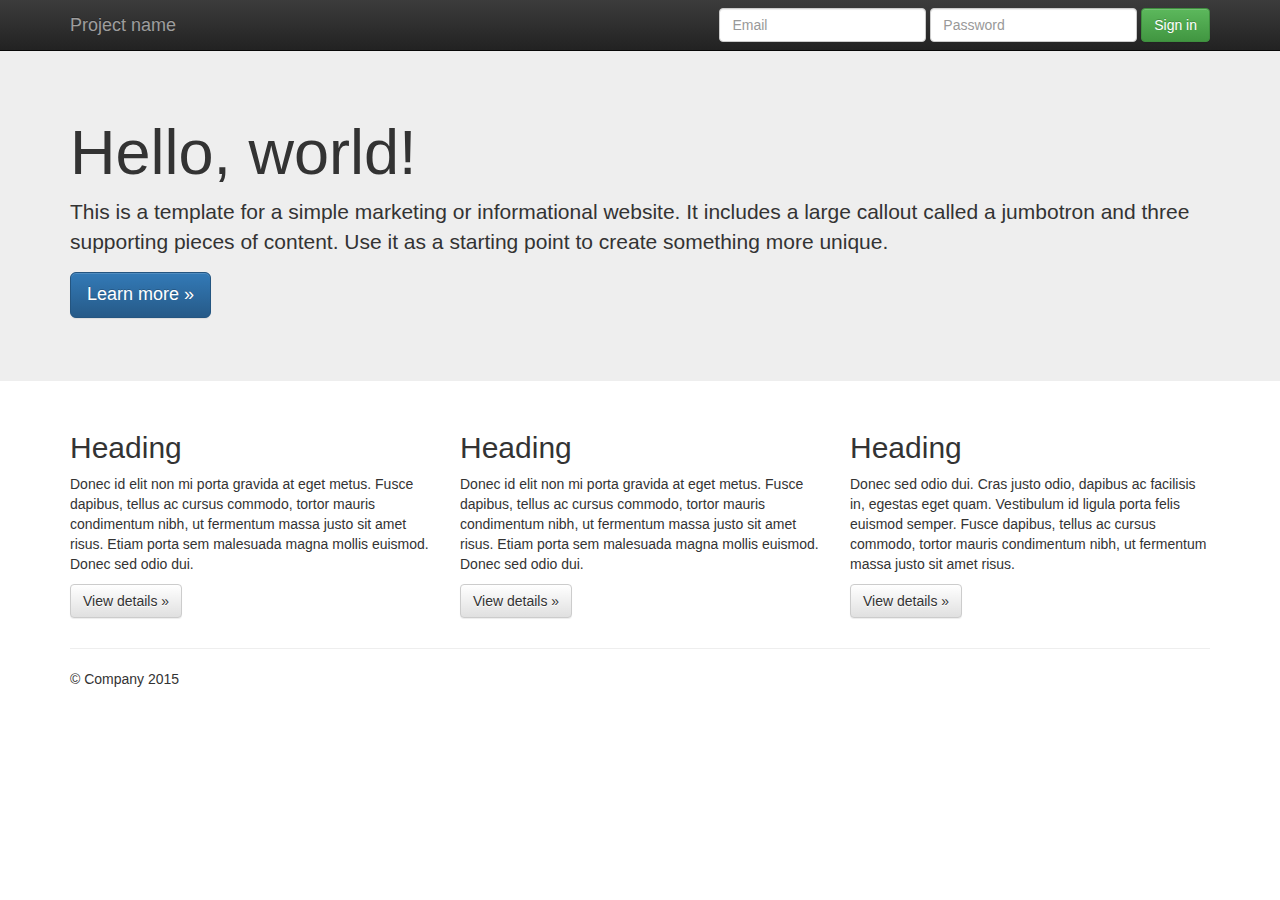
==== index.html @ 1287cae1 "add initializr" ====
<!doctype html>
<!--[if lt IE 7]>      <html class="no-js lt-ie9 lt-ie8 lt-ie7" lang=""> <![endif]-->
<!--[if IE 7]>         <html class="no-js lt-ie9 lt-ie8" lang=""> <![endif]-->
<!--[if IE 8]>         <html class="no-js lt-ie9" lang=""> <![endif]-->
<!--[if gt IE 8]><!--> <html class="no-js" lang=""> <!--<![endif]-->
    <head>
        <meta charset="utf-8">
        <meta http-equiv="X-UA-Compatible" content="IE=edge,chrome=1">
        <title></title>
        <meta name="description" content="">
        <meta name="viewport" content="width=device-width, initial-scale=1">
        <link rel="apple-touch-icon" href="apple-touch-icon.png">

        <link rel="stylesheet" href="css/bootstrap.min.css">
        <style>
            body {
                padding-top: 50px;
                padding-bottom: 20px;
            }
        </style>
        <link rel="stylesheet" href="css/bootstrap-theme.min.css">
        <link rel="stylesheet" href="css/main.css">

        <script src="js/vendor/modernizr-2.8.3.min.js"></script>
    </head>
    <body>
        <!--[if lt IE 8]>
            <p class="browserupgrade">You are using an <strong>outdated</strong> browser. Please <a href="http://browsehappy.com/">upgrade your browser</a> to improve your experience.</p>
        <![endif]-->
    <nav class="navbar navbar-inverse navbar-fixed-top" role="navigation">
      <div class="container">
        <div class="navbar-header">
          <button type="button" class="navbar-toggle collapsed" data-toggle="collapse" data-target="#navbar" aria-expanded="false" aria-controls="navbar">
            <span class="sr-only">Toggle navigation</span>
            <span class="icon-bar"></span>
            <span class="icon-bar"></span>
            <span class="icon-bar"></span>
          </button>
          <a class="navbar-brand" href="#">Project name</a>
        </div>
        <div id="navbar" class="navbar-collapse collapse">
          <form class="navbar-form navbar-right" role="form">
            <div class="form-group">
              <input type="text" placeholder="Email" class="form-control">
            </div>
            <div class="form-group">
              <input type="password" placeholder="Password" class="form-control">
            </div>
            <button type="submit" class="btn btn-success">Sign in</button>
          </form>
        </div><!--/.navbar-collapse -->
      </div>
    </nav>

    <!-- Main jumbotron for a primary marketing message or call to action -->
    <div class="jumbotron">
      <div class="container">
        <h1>Hello, world!</h1>
        <p>This is a template for a simple marketing or informational website. It includes a large callout called a jumbotron and three supporting pieces of content. Use it as a starting point to create something more unique.</p>
        <p><a class="btn btn-primary btn-lg" href="#" role="button">Learn more &raquo;</a></p>
      </div>
    </div>

    <div class="container">
      <!-- Example row of columns -->
      <div class="row">
        <div class="col-md-4">
          <h2>Heading</h2>
          <p>Donec id elit non mi porta gravida at eget metus. Fusce dapibus, tellus ac cursus commodo, tortor mauris condimentum nibh, ut fermentum massa justo sit amet risus. Etiam porta sem malesuada magna mollis euismod. Donec sed odio dui. </p>
          <p><a class="btn btn-default" href="#" role="button">View details &raquo;</a></p>
        </div>
        <div class="col-md-4">
          <h2>Heading</h2>
          <p>Donec id elit non mi porta gravida at eget metus. Fusce dapibus, tellus ac cursus commodo, tortor mauris condimentum nibh, ut fermentum massa justo sit amet risus. Etiam porta sem malesuada magna mollis euismod. Donec sed odio dui. </p>
          <p><a class="btn btn-default" href="#" role="button">View details &raquo;</a></p>
       </div>
        <div class="col-md-4">
          <h2>Heading</h2>
          <p>Donec sed odio dui. Cras justo odio, dapibus ac facilisis in, egestas eget quam. Vestibulum id ligula porta felis euismod semper. Fusce dapibus, tellus ac cursus commodo, tortor mauris condimentum nibh, ut fermentum massa justo sit amet risus.</p>
          <p><a class="btn btn-default" href="#" role="button">View details &raquo;</a></p>
        </div>
      </div>

      <hr>

      <footer>
        <p>&copy; Company 2015</p>
      </footer>
    </div> <!-- /container -->        <script src="//ajax.googleapis.com/ajax/libs/jquery/1.11.2/jquery.js"></script>
        <script>window.jQuery || document.write('<script src="js/vendor/jquery-1.11.2.js"><\/script>')</script>

        <script src="js/vendor/bootstrap.min.js"></script>

        <script src="js/main.js"></script>
    </body>
</html>
---- css/main.css ----
/* ==========================================================================
   Author's custom styles
   ========================================================================== */
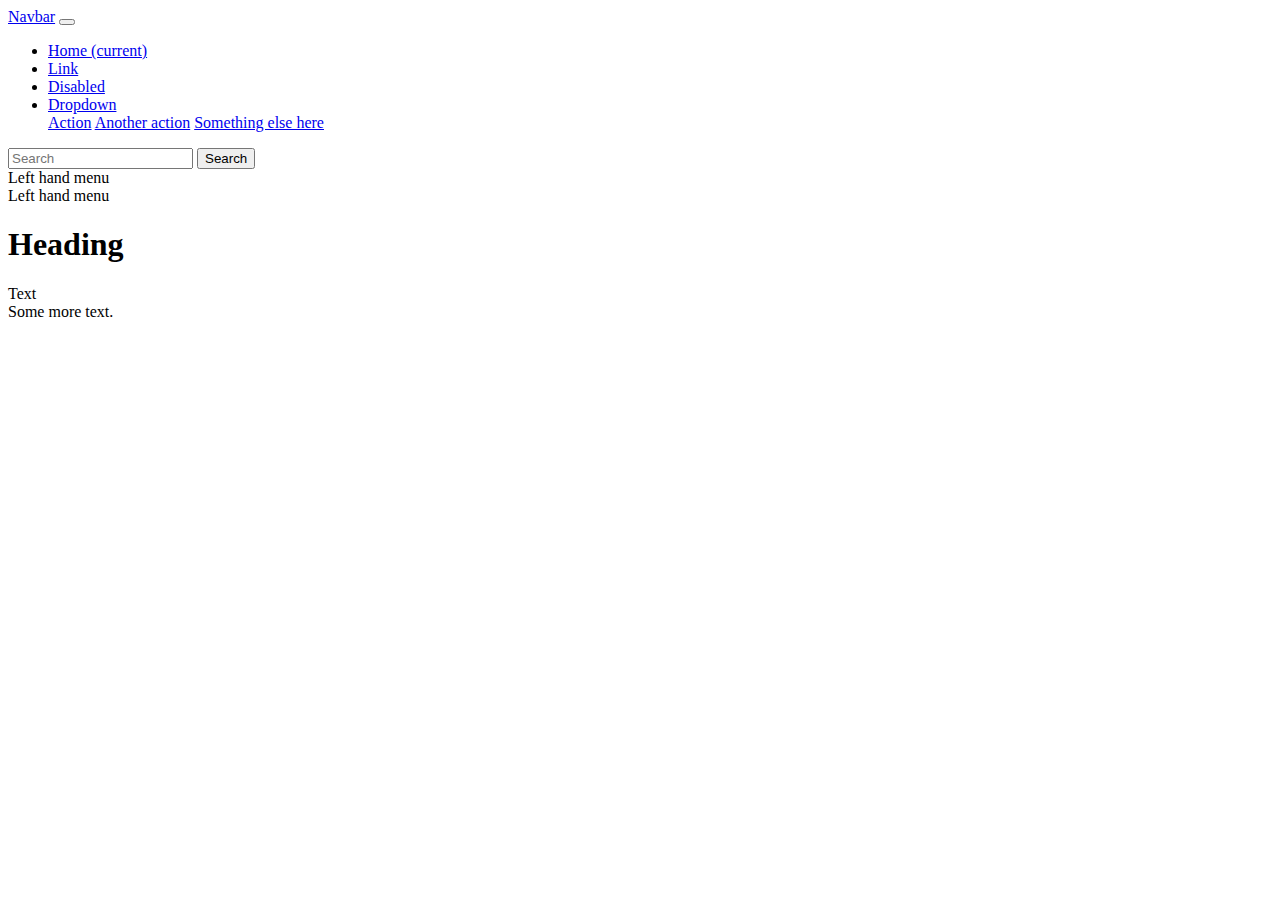
==== commit 76e4cd44: "changes" ====
--- a/index.html
+++ b/index.html
@@ -3,94 +3,73 @@
 <!--[if IE 7]>         <html class="no-js lt-ie9 lt-ie8" lang=""> <![endif]-->
 <!--[if IE 8]>         <html class="no-js lt-ie9" lang=""> <![endif]-->
 <!--[if gt IE 8]><!--> <html class="no-js" lang=""> <!--<![endif]-->
-    <head>
-        <meta charset="utf-8">
-        <meta http-equiv="X-UA-Compatible" content="IE=edge,chrome=1">
-        <title></title>
-        <meta name="description" content="">
-        <meta name="viewport" content="width=device-width, initial-scale=1">
-        <link rel="apple-touch-icon" href="apple-touch-icon.png">
+<head>
+  <meta charset="utf-8">
+  <meta http-equiv="X-UA-Compatible" content="IE=edge,chrome=1">
+  <title></title>
+  <meta name="description" content="">
+  <meta name="viewport" content="width=device-width, initial-scale=1">
+  <link rel="apple-touch-icon" href="apple-touch-icon.png">
+  <link rel="stylesheet" href="https://stackpath.bootstrapcdn.com/bootstrap/4.1.3/css/bootstrap.min.css" integrity="sha384-MCw98/SFnGE8fJT3GXwEOngsV7Zt27NXFoaoApmYm81iuXoPkFOJwJ8ERdknLPMO" crossorigin="anonymous">
 
-        <link rel="stylesheet" href="css/bootstrap.min.css">
-        <style>
-            body {
-                padding-top: 50px;
-                padding-bottom: 20px;
-            }
-        </style>
-        <link rel="stylesheet" href="css/bootstrap-theme.min.css">
-        <link rel="stylesheet" href="css/main.css">
+  </style>
+  <link rel="stylesheet" href="css/main.css">
+</head>
+<body>
 
-        <script src="js/vendor/modernizr-2.8.3.min.js"></script>
-    </head>
-    <body>
-        <!--[if lt IE 8]>
-            <p class="browserupgrade">You are using an <strong>outdated</strong> browser. Please <a href="http://browsehappy.com/">upgrade your browser</a> to improve your experience.</p>
-        <![endif]-->
-    <nav class="navbar navbar-inverse navbar-fixed-top" role="navigation">
-      <div class="container">
-        <div class="navbar-header">
-          <button type="button" class="navbar-toggle collapsed" data-toggle="collapse" data-target="#navbar" aria-expanded="false" aria-controls="navbar">
-            <span class="sr-only">Toggle navigation</span>
-            <span class="icon-bar"></span>
-            <span class="icon-bar"></span>
-            <span class="icon-bar"></span>
-          </button>
-          <a class="navbar-brand" href="#">Project name</a>
-        </div>
-        <div id="navbar" class="navbar-collapse collapse">
-          <form class="navbar-form navbar-right" role="form">
-            <div class="form-group">
-              <input type="text" placeholder="Email" class="form-control">
-            </div>
-            <div class="form-group">
-              <input type="password" placeholder="Password" class="form-control">
-            </div>
-            <button type="submit" class="btn btn-success">Sign in</button>
-          </form>
-        </div><!--/.navbar-collapse -->
-      </div>
-    </nav>
+  <nav class="navbar navbar-expand-md navbar-dark bg-dark fixed-top">
+    <a class="navbar-brand" href="https://getbootstrap.com/docs/4.1/examples/starter-template/#">Navbar</a>
+    <button class="navbar-toggler" type="button" data-toggle="collapse" data-target="#navbarsExampleDefault" aria-controls="navbarsExampleDefault" aria-expanded="false" aria-label="Toggle navigation">
+      <span class="navbar-toggler-icon"></span>
+    </button>
 
-    <!-- Main jumbotron for a primary marketing message or call to action -->
-    <div class="jumbotron">
-      <div class="container">
-        <h1>Hello, world!</h1>
-        <p>This is a template for a simple marketing or informational website. It includes a large callout called a jumbotron and three supporting pieces of content. Use it as a starting point to create something more unique.</p>
-        <p><a class="btn btn-primary btn-lg" href="#" role="button">Learn more &raquo;</a></p>
-      </div>
+    <div class="collapse navbar-collapse" id="navbarsExampleDefault">
+      <ul class="navbar-nav mr-auto">
+        <li class="nav-item active">
+          <a class="nav-link" href="#">Home <span class="sr-only">(current)</span></a>
+        </li>
+        <li class="nav-item">
+          <a class="nav-link" href="#">Link</a>
+        </li>
+        <li class="nav-item">
+          <a class="nav-link disabled" href="#">Disabled</a>
+        </li>
+        <li class="nav-item dropdown">
+          <a class="nav-link dropdown-toggle" href="https://example.com/" id="dropdown01" data-toggle="dropdown" aria-haspopup="true" aria-expanded="false">Dropdown</a>
+          <div class="dropdown-menu" aria-labelledby="dropdown01">
+            <a class="dropdown-item" href="#">Action</a>
+            <a class="dropdown-item" href="#">Another action</a>
+            <a class="dropdown-item" href="#">Something else here</a>
+          </div>
+        </li>
+      </ul>
+      <form class="form-inline my-2 my-lg-0">
+        <input class="form-control mr-sm-2" type="text" placeholder="Search" aria-label="Search">
+        <button class="btn btn-outline-success my-2 my-sm-0" type="submit">Search</button>
+      </form>
+    </div>
+  </nav>
+
+  <main role="main" class="container">
+
+
+    <div class="col-md-3">
+      Left hand menu
+    </div>
+    <div class="col-md-6">
+      Left hand menu
+    </div>
+    <div class="starter-template">
+      <h1>Heading</h1>
+      <p class="lead">Text<br>Some more text.</p>
     </div>
 
-    <div class="container">
-      <!-- Example row of columns -->
-      <div class="row">
-        <div class="col-md-4">
-          <h2>Heading</h2>
-          <p>Donec id elit non mi porta gravida at eget metus. Fusce dapibus, tellus ac cursus commodo, tortor mauris condimentum nibh, ut fermentum massa justo sit amet risus. Etiam porta sem malesuada magna mollis euismod. Donec sed odio dui. </p>
-          <p><a class="btn btn-default" href="#" role="button">View details &raquo;</a></p>
-        </div>
-        <div class="col-md-4">
-          <h2>Heading</h2>
-          <p>Donec id elit non mi porta gravida at eget metus. Fusce dapibus, tellus ac cursus commodo, tortor mauris condimentum nibh, ut fermentum massa justo sit amet risus. Etiam porta sem malesuada magna mollis euismod. Donec sed odio dui. </p>
-          <p><a class="btn btn-default" href="#" role="button">View details &raquo;</a></p>
-       </div>
-        <div class="col-md-4">
-          <h2>Heading</h2>
-          <p>Donec sed odio dui. Cras justo odio, dapibus ac facilisis in, egestas eget quam. Vestibulum id ligula porta felis euismod semper. Fusce dapibus, tellus ac cursus commodo, tortor mauris condimentum nibh, ut fermentum massa justo sit amet risus.</p>
-          <p><a class="btn btn-default" href="#" role="button">View details &raquo;</a></p>
-        </div>
-      </div>
 
-      <hr>
+  </main><!-- /.container -->
 
-      <footer>
-        <p>&copy; Company 2015</p>
-      </footer>
-    </div> <!-- /container -->        <script src="//ajax.googleapis.com/ajax/libs/jquery/1.11.2/jquery.js"></script>
-        <script>window.jQuery || document.write('<script src="js/vendor/jquery-1.11.2.js"><\/script>')</script>
-
-        <script src="js/vendor/bootstrap.min.js"></script>
-
-        <script src="js/main.js"></script>
-    </body>
+  <script src="https://code.jquery.com/jquery-3.3.1.slim.min.js" integrity="sha384-q8i/X+965DzO0rT7abK41JStQIAqVgRVzpbzo5smXKp4YfRvH+8abtTE1Pi6jizo" crossorigin="anonymous"></script>
+  <script src="https://cdnjs.cloudflare.com/ajax/libs/popper.js/1.14.3/umd/popper.min.js" integrity="sha384-ZMP7rVo3mIykV+2+9J3UJ46jBk0WLaUAdn689aCwoqbBJiSnjAK/l8WvCWPIPm49" crossorigin="anonymous"></script>
+  <script src="https://stackpath.bootstrapcdn.com/bootstrap/4.1.3/js/bootstrap.min.js" integrity="sha384-ChfqqxuZUCnJSK3+MXmPNIyE6ZbWh2IMqE241rYiqJxyMiZ6OW/JmZQ5stwEULTy" crossorigin="anonymous"></script>
+  <script src="js/main.js"></script>
+</body>
 </html>
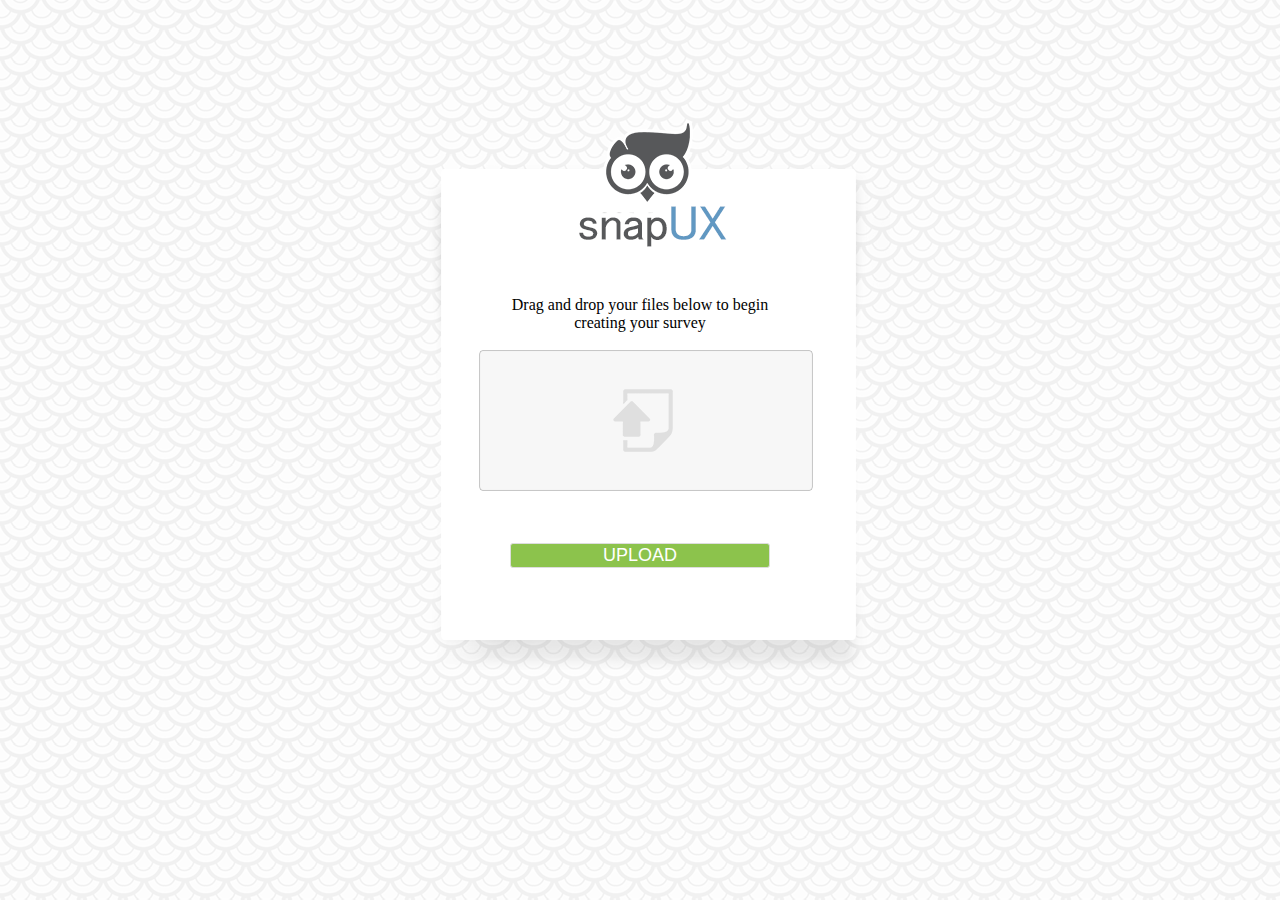
==== commit 2268c984: "update index page" ====
--- a/index.html
+++ b/index.html
@@ -13,63 +13,42 @@
   <link rel="stylesheet" href="https://stackpath.bootstrapcdn.com/bootstrap/4.1.3/css/bootstrap.min.css" integrity="sha384-MCw98/SFnGE8fJT3GXwEOngsV7Zt27NXFoaoApmYm81iuXoPkFOJwJ8ERdknLPMO" crossorigin="anonymous">
 
   </style>
+  
+  <link rel="stylesheet" href="css/dropzone.css">
   <link rel="stylesheet" href="css/main.css">
 </head>
 <body>
 
-  <nav class="navbar navbar-expand-md navbar-dark bg-dark fixed-top">
-    <a class="navbar-brand" href="https://getbootstrap.com/docs/4.1/examples/starter-template/#">Navbar</a>
-    <button class="navbar-toggler" type="button" data-toggle="collapse" data-target="#navbarsExampleDefault" aria-controls="navbarsExampleDefault" aria-expanded="false" aria-label="Toggle navigation">
-      <span class="navbar-toggler-icon"></span>
-    </button>
+  <div class="body-container">
 
-    <div class="collapse navbar-collapse" id="navbarsExampleDefault">
-      <ul class="navbar-nav mr-auto">
-        <li class="nav-item active">
-          <a class="nav-link" href="#">Home <span class="sr-only">(current)</span></a>
-        </li>
-        <li class="nav-item">
-          <a class="nav-link" href="#">Link</a>
-        </li>
-        <li class="nav-item">
-          <a class="nav-link disabled" href="#">Disabled</a>
-        </li>
-        <li class="nav-item dropdown">
-          <a class="nav-link dropdown-toggle" href="https://example.com/" id="dropdown01" data-toggle="dropdown" aria-haspopup="true" aria-expanded="false">Dropdown</a>
-          <div class="dropdown-menu" aria-labelledby="dropdown01">
-            <a class="dropdown-item" href="#">Action</a>
-            <a class="dropdown-item" href="#">Another action</a>
-            <a class="dropdown-item" href="#">Something else here</a>
+    <main role="main" class="container">
+        <div class="starter-template"></div>
+
+      <div class="center-window">
+        <div style="height: 160px"></div>
+          <div class="popup-inner">
+            <p class="small-text-center" >Drag and drop your files below to begin creating your survey</p>
           </div>
-        </li>
-      </ul>
-      <form class="form-inline my-2 my-lg-0">
-        <input class="form-control mr-sm-2" type="text" placeholder="Search" aria-label="Search">
-        <button class="btn btn-outline-success my-2 my-sm-0" type="submit">Search</button>
-      </form>
-    </div>
-  </nav>
+        <div class="dropzone-holder">
+          <script src="js/dropzone.js"></script>
+          <form action="/upload-target" class="dropzone"></form>
+        </div>
+        
+        <a href="create.html"> <button class="btn btn-lg btn-default" style="margin-top: 15px; width: 260px; font-size: 18px">UPLOAD</button></a> 
+      </div>
+  
+    <!DOCTYPE html>
 
-  <main role="main" class="container">
+    <meta charset="utf-8">
 
+    </main><!-- /.container -->
 
-    <div class="col-md-3">
-      Left hand menu
-    </div>
-    <div class="col-md-6">
-      Left hand menu
-    </div>
-    <div class="starter-template">
-      <h1>Heading</h1>
-      <p class="lead">Text<br>Some more text.</p>
-    </div>
+    <script src="https://code.jquery.com/jquery-3.3.1.slim.min.js" integrity="sha384-q8i/X+965DzO0rT7abK41JStQIAqVgRVzpbzo5smXKp4YfRvH+8abtTE1Pi6jizo" crossorigin="anonymous"></script>
+    <script src="https://cdnjs.cloudflare.com/ajax/libs/popper.js/1.14.3/umd/popper.min.js" integrity="sha384-ZMP7rVo3mIykV+2+9J3UJ46jBk0WLaUAdn689aCwoqbBJiSnjAK/l8WvCWPIPm49" crossorigin="anonymous"></script>
+    <script src="https://stackpath.bootstrapcdn.com/bootstrap/4.1.3/js/bootstrap.min.js" integrity="sha384-ChfqqxuZUCnJSK3+MXmPNIyE6ZbWh2IMqE241rYiqJxyMiZ6OW/JmZQ5stwEULTy" crossorigin="anonymous"></script>
+    <script src="js/main.js"></script>
 
+  </div>
 
-  </main><!-- /.container -->
-
-  <script src="https://code.jquery.com/jquery-3.3.1.slim.min.js" integrity="sha384-q8i/X+965DzO0rT7abK41JStQIAqVgRVzpbzo5smXKp4YfRvH+8abtTE1Pi6jizo" crossorigin="anonymous"></script>
-  <script src="https://cdnjs.cloudflare.com/ajax/libs/popper.js/1.14.3/umd/popper.min.js" integrity="sha384-ZMP7rVo3mIykV+2+9J3UJ46jBk0WLaUAdn689aCwoqbBJiSnjAK/l8WvCWPIPm49" crossorigin="anonymous"></script>
-  <script src="https://stackpath.bootstrapcdn.com/bootstrap/4.1.3/js/bootstrap.min.js" integrity="sha384-ChfqqxuZUCnJSK3+MXmPNIyE6ZbWh2IMqE241rYiqJxyMiZ6OW/JmZQ5stwEULTy" crossorigin="anonymous"></script>
-  <script src="js/main.js"></script>
 </body>
 </html>
--- a/css/dropzone.css
+++ b/css/dropzone.css
@@ -0,0 +1,386 @@
+
+@-webkit-keyframes passing-through {
+  0% {
+    opacity: 0;
+    -webkit-transform: translateY(40px);
+    -moz-transform: translateY(40px);
+    -ms-transform: translateY(40px);
+    -o-transform: translateY(40px);
+    transform: translateY(40px); }
+  30%, 70% {
+    opacity: 1;
+    -webkit-transform: translateY(0px);
+    -moz-transform: translateY(0px);
+    -ms-transform: translateY(0px);
+    -o-transform: translateY(0px);
+    transform: translateY(0px); }
+  100% {
+    opacity: 0;
+    -webkit-transform: translateY(-40px);
+    -moz-transform: translateY(-40px);
+    -ms-transform: translateY(-40px);
+    -o-transform: translateY(-40px);
+    transform: translateY(-40px); } }
+@-moz-keyframes passing-through {
+  0% {
+    opacity: 0;
+    -webkit-transform: translateY(40px);
+    -moz-transform: translateY(40px);
+    -ms-transform: translateY(40px);
+    -o-transform: translateY(40px);
+    transform: translateY(40px); }
+  30%, 70% {
+    opacity: 1;
+    -webkit-transform: translateY(0px);
+    -moz-transform: translateY(0px);
+    -ms-transform: translateY(0px);
+    -o-transform: translateY(0px);
+    transform: translateY(0px); }
+  100% {
+    opacity: 0;
+    -webkit-transform: translateY(-40px);
+    -moz-transform: translateY(-40px);
+    -ms-transform: translateY(-40px);
+    -o-transform: translateY(-40px);
+    transform: translateY(-40px); } }
+@keyframes passing-through {
+  0% {
+    opacity: 0;
+    -webkit-transform: translateY(40px);
+    -moz-transform: translateY(40px);
+    -ms-transform: translateY(40px);
+    -o-transform: translateY(40px);
+    transform: translateY(40px); }
+  30%, 70% {
+    opacity: 1;
+    -webkit-transform: translateY(0px);
+    -moz-transform: translateY(0px);
+    -ms-transform: translateY(0px);
+    -o-transform: translateY(0px);
+    transform: translateY(0px); }
+  100% {
+    opacity: 0;
+    -webkit-transform: translateY(-40px);
+    -moz-transform: translateY(-40px);
+    -ms-transform: translateY(-40px);
+    -o-transform: translateY(-40px);
+    transform: translateY(-40px); } }
+@-webkit-keyframes slide-in {
+  0% {
+    opacity: 0;
+    -webkit-transform: translateY(40px);
+    -moz-transform: translateY(40px);
+    -ms-transform: translateY(40px);
+    -o-transform: translateY(40px);
+    transform: translateY(40px); }
+  30% {
+    opacity: 1;
+    -webkit-transform: translateY(0px);
+    -moz-transform: translateY(0px);
+    -ms-transform: translateY(0px);
+    -o-transform: translateY(0px);
+    transform: translateY(0px); } }
+@-moz-keyframes slide-in {
+  0% {
+    opacity: 0;
+    -webkit-transform: translateY(40px);
+    -moz-transform: translateY(40px);
+    -ms-transform: translateY(40px);
+    -o-transform: translateY(40px);
+    transform: translateY(40px); }
+  30% {
+    opacity: 1;
+    -webkit-transform: translateY(0px);
+    -moz-transform: translateY(0px);
+    -ms-transform: translateY(0px);
+    -o-transform: translateY(0px);
+    transform: translateY(0px); } }
+@keyframes slide-in {
+  0% {
+    opacity: 0;
+    -webkit-transform: translateY(40px);
+    -moz-transform: translateY(40px);
+    -ms-transform: translateY(40px);
+    -o-transform: translateY(40px);
+    transform: translateY(40px); }
+  30% {
+    opacity: 1;
+    -webkit-transform: translateY(0px);
+    -moz-transform: translateY(0px);
+    -ms-transform: translateY(0px);
+    -o-transform: translateY(0px);
+    transform: translateY(0px); } }
+@-webkit-keyframes pulse {
+  0% {
+    -webkit-transform: scale(1);
+    -moz-transform: scale(1);
+    -ms-transform: scale(1);
+    -o-transform: scale(1);
+    transform: scale(1); }
+  10% {
+    -webkit-transform: scale(1.1);
+    -moz-transform: scale(1.1);
+    -ms-transform: scale(1.1);
+    -o-transform: scale(1.1);
+    transform: scale(1.1); }
+  20% {
+    -webkit-transform: scale(1);
+    -moz-transform: scale(1);
+    -ms-transform: scale(1);
+    -o-transform: scale(1);
+    transform: scale(1); } }
+@-moz-keyframes pulse {
+  0% {
+    -webkit-transform: scale(1);
+    -moz-transform: scale(1);
+    -ms-transform: scale(1);
+    -o-transform: scale(1);
+    transform: scale(1); }
+  10% {
+    -webkit-transform: scale(1.1);
+    -moz-transform: scale(1.1);
+    -ms-transform: scale(1.1);
+    -o-transform: scale(1.1);
+    transform: scale(1.1); }
+  20% {
+    -webkit-transform: scale(1);
+    -moz-transform: scale(1);
+    -ms-transform: scale(1);
+    -o-transform: scale(1);
+    transform: scale(1); } }
+@keyframes pulse {
+  0% {
+    -webkit-transform: scale(1);
+    -moz-transform: scale(1);
+    -ms-transform: scale(1);
+    -o-transform: scale(1);
+    transform: scale(1); }
+  10% {
+    -webkit-transform: scale(1.1);
+    -moz-transform: scale(1.1);
+    -ms-transform: scale(1.1);
+    -o-transform: scale(1.1);
+    transform: scale(1.1); }
+  20% {
+    -webkit-transform: scale(1);
+    -moz-transform: scale(1);
+    -ms-transform: scale(1);
+    -o-transform: scale(1);
+    transform: scale(1); } }
+.dropzone, .dropzone * {
+  box-sizing: border-box; }
+
+.dropzone {
+  height: 100px;
+  color: #f6f6f6;
+  font-size: 1px;
+  border: 0px solid rgba(0, 0, 0, 0.3);
+}
+  .dropzone.dz-clickable {
+    cursor: pointer; }
+    .dropzone.dz-clickable * {
+      cursor: default; }
+    .dropzone.dz-clickable .dz-message, .dropzone.dz-clickable .dz-message * {
+      cursor: pointer; }
+  .dropzone.dz-started .dz-message {
+    display: none; }
+  .dropzone.dz-drag-hover {
+    border-style: solid; }
+    .dropzone.dz-drag-hover .dz-message {
+      opacity: 0.5; }
+  .dropzone .dz-message {
+    text-align: center;
+    margin: 2em 0; }
+  .dropzone .dz-preview {
+    position: relative;
+    display: inline-block;
+    vertical-align: top;
+    margin: 8px;
+    min-height: 100px; }
+    .dropzone .dz-preview:hover {
+      z-index: 1000; }
+      .dropzone .dz-preview:hover .dz-details {
+        opacity: 1; }
+    .dropzone .dz-preview.dz-file-preview .dz-image {
+      border-radius: 20px;
+      background: #999;
+      background: linear-gradient(to bottom, #eee, #ddd); }
+    .dropzone .dz-preview.dz-file-preview .dz-details {
+      opacity: 1; }
+    .dropzone .dz-preview.dz-image-preview {
+      background: white; }
+      .dropzone .dz-preview.dz-image-preview .dz-details {
+        -webkit-transition: opacity 0.2s linear;
+        -moz-transition: opacity 0.2s linear;
+        -ms-transition: opacity 0.2s linear;
+        -o-transition: opacity 0.2s linear;
+        transition: opacity 0.2s linear; }
+    .dropzone .dz-preview .dz-remove {
+      font-size: 14px;
+      text-align: center;
+      display: block;
+      cursor: pointer;
+      border: none; }
+      .dropzone .dz-preview .dz-remove:hover {
+        text-decoration: underline; }
+    .dropzone .dz-preview:hover .dz-details {
+      opacity: 1; }
+    .dropzone .dz-preview .dz-details {
+      z-index: 20;
+      position: absolute;
+      top: 0;
+      left: 0;
+      opacity: 0;
+      font-size: 13px;
+      min-width: 100%;
+      max-width: 100%;
+      padding: 2em 1em;
+      text-align: center;
+      color: rgba(0, 0, 0, 0.9);
+      line-height: 150%; }
+      .dropzone .dz-preview .dz-details .dz-size {
+        margin-bottom: 1em;
+        font-size: 16px; }
+      .dropzone .dz-preview .dz-details .dz-filename {
+        white-space: nowrap; }
+        .dropzone .dz-preview .dz-details .dz-filename:hover span {
+          border: 1px solid rgba(200, 200, 200, 0.8);
+          background-color: rgba(255, 255, 255, 0.8); }
+        .dropzone .dz-preview .dz-details .dz-filename:not(:hover) {
+          overflow: hidden;
+          text-overflow: ellipsis; }
+          .dropzone .dz-preview .dz-details .dz-filename:not(:hover) span {
+            border: 1px solid transparent; }
+      .dropzone .dz-preview .dz-details .dz-filename span, .dropzone .dz-preview .dz-details .dz-size span {
+        background-color: rgba(255, 255, 255, 0.4);
+        padding: 0 0.4em;
+        border-radius: 3px; }
+    .dropzone .dz-preview:hover .dz-image img {
+      -webkit-transform: scale(1.05, 1.05);
+      -moz-transform: scale(1.05, 1.05);
+      -ms-transform: scale(1.05, 1.05);
+      -o-transform: scale(1.05, 1.05);
+      transform: scale(1.05, 1.05);
+      -webkit-filter: blur(8px);
+      filter: blur(8px); }
+    .dropzone .dz-preview .dz-image {
+      border-radius: 20px;
+      overflow: hidden;
+      width: 120px;
+      height: 120px;
+      position: relative;
+      display: block;
+      z-index: 10; }
+      .dropzone .dz-preview .dz-image img {
+        display: block; }
+    .dropzone .dz-preview.dz-success .dz-success-mark {
+      -webkit-animation: passing-through 3s cubic-bezier(0.77, 0, 0.175, 1);
+      -moz-animation: passing-through 3s cubic-bezier(0.77, 0, 0.175, 1);
+      -ms-animation: passing-through 3s cubic-bezier(0.77, 0, 0.175, 1);
+      -o-animation: passing-through 3s cubic-bezier(0.77, 0, 0.175, 1);
+      animation: passing-through 3s cubic-bezier(0.77, 0, 0.175, 1); }
+    .dropzone .dz-preview.dz-error .dz-error-mark {
+      opacity: 1;
+      -webkit-animation: slide-in 3s cubic-bezier(0.77, 0, 0.175, 1);
+      -moz-animation: slide-in 3s cubic-bezier(0.77, 0, 0.175, 1);
+      -ms-animation: slide-in 3s cubic-bezier(0.77, 0, 0.175, 1);
+      -o-animation: slide-in 3s cubic-bezier(0.77, 0, 0.175, 1);
+      animation: slide-in 3s cubic-bezier(0.77, 0, 0.175, 1); }
+    .dropzone .dz-preview .dz-success-mark, .dropzone .dz-preview .dz-error-mark {
+      pointer-events: none;
+      opacity: 0;
+      z-index: 500;
+      position: absolute;
+      display: block;
+      top: 50%;
+      left: 50%;
+      margin-left: -27px;
+      margin-top: -27px; }
+      .dropzone .dz-preview .dz-success-mark svg, .dropzone .dz-preview .dz-error-mark svg {
+        display: block;
+        width: 54px;
+        height: 54px; }
+    .dropzone .dz-preview.dz-processing .dz-progress {
+      opacity: 1;
+      -webkit-transition: all 0.2s linear;
+      -moz-transition: all 0.2s linear;
+      -ms-transition: all 0.2s linear;
+      -o-transition: all 0.2s linear;
+      transition: all 0.2s linear; }
+    .dropzone .dz-preview.dz-complete .dz-progress {
+      opacity: 0;
+      -webkit-transition: opacity 0.4s ease-in;
+      -moz-transition: opacity 0.4s ease-in;
+      -ms-transition: opacity 0.4s ease-in;
+      -o-transition: opacity 0.4s ease-in;
+      transition: opacity 0.4s ease-in; }
+    .dropzone .dz-preview:not(.dz-processing) .dz-progress {
+      -webkit-animation: pulse 6s ease infinite;
+      -moz-animation: pulse 6s ease infinite;
+      -ms-animation: pulse 6s ease infinite;
+      -o-animation: pulse 6s ease infinite;
+      animation: pulse 6s ease infinite; }
+    .dropzone .dz-preview .dz-progress {
+      opacity: 1;
+      z-index: 1000;
+      pointer-events: none;
+      position: absolute;
+      height: 16px;
+      left: 50%;
+      top: 50%;
+      margin-top: -8px;
+      width: 80px;
+      margin-left: -40px;
+      background: rgba(255, 255, 255, 0.9);
+      -webkit-transform: scale(1);
+      border-radius: 8px;
+      overflow: hidden; }
+      .dropzone .dz-preview .dz-progress .dz-upload {
+        background: #333;
+        background: linear-gradient(to bottom, #666, #444);
+        position: absolute;
+        top: 0;
+        left: 0;
+        bottom: 0;
+        width: 0;
+        -webkit-transition: width 300ms ease-in-out;
+        -moz-transition: width 300ms ease-in-out;
+        -ms-transition: width 300ms ease-in-out;
+        -o-transition: width 300ms ease-in-out;
+        transition: width 300ms ease-in-out; }
+    .dropzone .dz-preview.dz-error .dz-error-message {
+      display: block; }
+    .dropzone .dz-preview.dz-error:hover .dz-error-message {
+      opacity: 1;
+      pointer-events: auto; }
+    .dropzone .dz-preview .dz-error-message {
+      pointer-events: none;
+      z-index: 1000;
+      position: absolute;
+      display: block;
+      display: none;
+      opacity: 0;
+      -webkit-transition: opacity 0.3s ease;
+      -moz-transition: opacity 0.3s ease;
+      -ms-transition: opacity 0.3s ease;
+      -o-transition: opacity 0.3s ease;
+      transition: opacity 0.3s ease;
+      border-radius: 8px;
+      font-size: 13px;
+      top: 130px;
+      left: -10px;
+      width: 140px;
+      background: #be2626;
+      background: linear-gradient(to bottom, #be2626, #a92222);
+      padding: 0.5em 1.2em;
+      color: white; }
+      .dropzone .dz-preview .dz-error-message:after {
+        content: '';
+        position: absolute;
+        top: -6px;
+        left: 64px;
+        width: 0;
+        height: 0;
+        border-left: 6px solid transparent;
+        border-right: 6px solid transparent;
+        border-bottom: 6px solid #be2626; }--- a/css/main.css
+++ b/css/main.css
@@ -1,22 +1,171 @@
+body {
+  background-image: url('../img/pattern-bg.png');
+  padding-top: 0rem;
+  background-color: #ededed;
+
+}
+
+.starter-template {
+  padding: 1rem 1.5rem;
+  text-align: center;
+}
 
 
-/* ==========================================================================
-   Author's custom styles
-   ========================================================================== */
+.small-text-center{
+font-size: 16px;
+
+}
+
+.popup-inner{
+	width: 300px;
+	margin: 0 auto;
+}
+
+.center-window {
+	margin: 0 auto;
+	width: 500px;
+	height: 550px;
+	margin-top: 80px;
+	background-image: url('../img/window.png');
+	text-align: center;
+}
+
+/* DROPBOX */
+
+.dropzone-holder{
+	width: 400px;
+	padding-top: 10px;
+	height: 170px;
+	margin: 0 auto;
+}
+
+/* BUTTON */
+
+.btn {
+    border-radius: 3px;
+    -webkit-box-shadow: none;
+    box-shadow: none;
+    border: 1px solid transparent
+}
+.btn.uppercase {
+    text-transform: uppercase
+}
+.btn.btn-flat {
+    border-radius: 0;
+    -webkit-box-shadow: none;
+    -moz-box-shadow: none;
+    box-shadow: none;
+    border-width: 1px
+}
+.btn:active {
+    -webkit-box-shadow: inset 0 3px 5px rgba(0, 0, 0, 0.125);
+    -moz-box-shadow: inset 0 3px 5px rgba(0, 0, 0, 0.125);
+    box-shadow: inset 0 3px 5px rgba(0, 0, 0, 0.125)
+}
+.btn:focus {
+    outline: none
+}
+.btn.btn-file {
+    position: relative;
+    overflow: hidden
+}
+.btn.btn-file>input[type='file'] {
+    position: absolute;
+    top: 0;
+    right: 0;
+    min-width: 100%;
+    min-height: 100%;
+    font-size: 100px;
+    text-align: right;
+    opacity: 0;
+    filter: alpha(opacity=0);
+    outline: none;
+    background: white;
+    cursor: inherit;
+    display: block
+}
+.btn-default {
+     background-color: #8cc34c;
+    border-color: #8cc34c;
+    border-color: #ddd;
+    color: white;
+}
+
+.question {
+  width: 350px;
+  /*background-color: #808080cf;*/
+  background-color: white;
+  position: relative;
+  padding: 14px 10px 57px 11px !important;
+  border-radius: 5px;
+  color: grey;
+  box-shadow: 1px 1px 1px 0px rgba(255, 255, 255, 0.57), 1px 2px 4px 1px rgba(0, 0, 0, 0.8);
+}
+
+.question .question-text {
+  font-size: 16px !important;
+  margin: 0px 0px 10px;
+  color: grey;
+  text-align: left;
+}
+
+.question label {
+  font-size: 14px !important;
+  color: grey;
+  text-align: left;
+  width: 91%;
+}
+
+.question form {
+  text-align: left;
+}
+
+.question .form-check {
+  padding-left: 1.95rem !important;
+  line-height: 16px;
+  padding: 1px 4px 8px 10px;
+  border-radius: 5px;
+}
 
 
+.question .form-check:hover {
+  background-color: #e0e0e0;
+}
+
+.question .form-check-input {
+  position: static;
+  /*margin-top: 1.9rem !important;*/
+  /*margin-left: -1.25rem !important;*/
+}
+
+.question textarea {
+  overflow: auto;
+  outline: none;
+	border: 0px;
+	padding: 5px;
+  font-family: Tahoma, sans-serif;
+  background-color: rgb(206, 206, 206);
+  color: #616161;
+  resize: none;
+  padding: 5px 10px;
+}
 
 
+.question textarea:focus {
+  outline: none;
+  box-shadow: none;
+}
 
+.next.btn {
+  float: right;
+  margin-top: 9px;
+  color: white;
+  background-color: rgba(66, 159, 253, 1);
+  padding: 6px 32px;
+}
 
-
-
-
-
-
-
-
-
-
-
-
+.prev.btn {
+  float: left;
+  margin-top: 9px;
+  margin-left: -7px;
+}
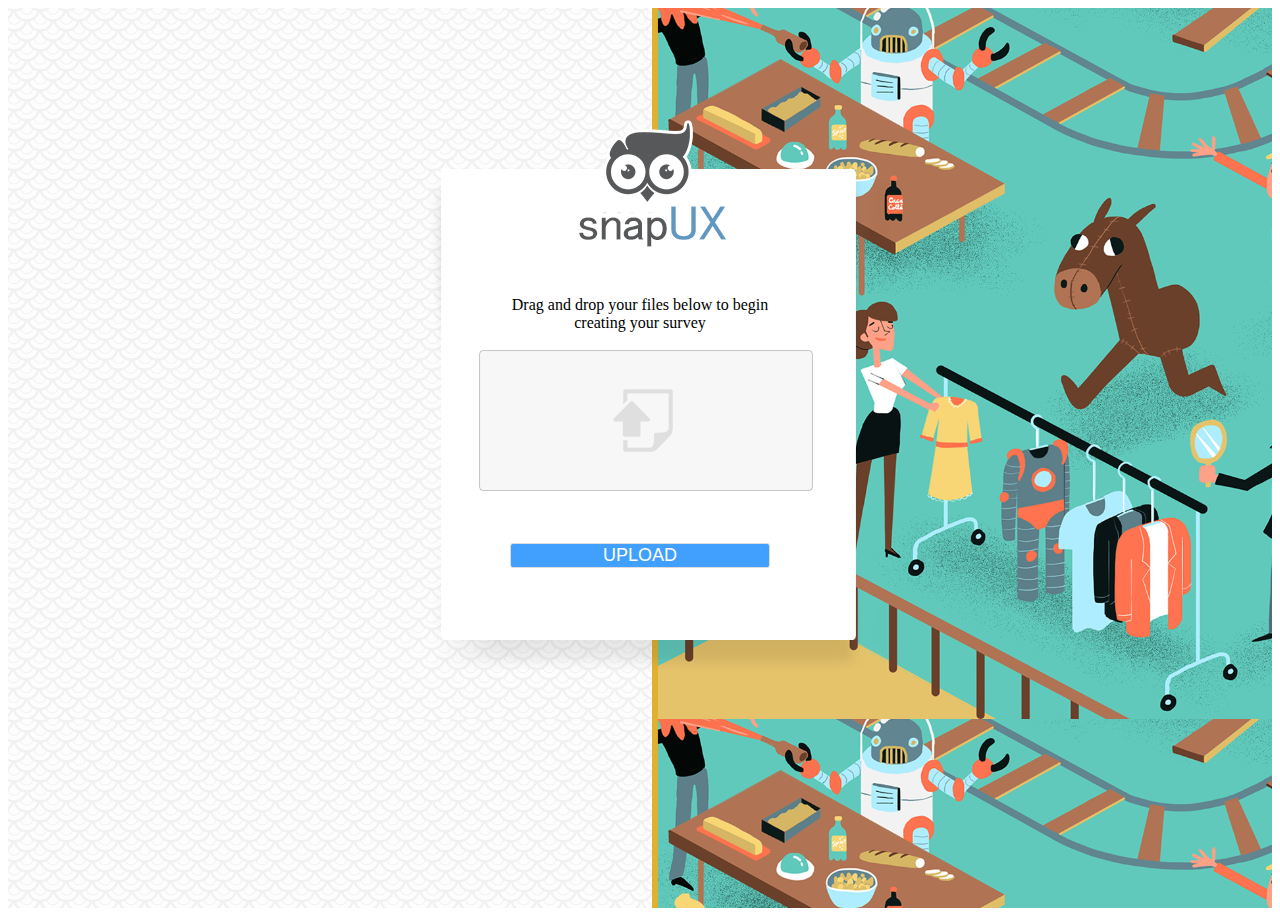
==== commit 8a7753b9: "use relative links" ====
--- a/index.html
+++ b/index.html
@@ -34,7 +34,7 @@
           <form action="/upload-target" class="dropzone"></form>
         </div>
         
-        <a href="create.html"> <button class="btn btn-lg btn-default" style="margin-top: 15px; width: 260px; font-size: 18px">UPLOAD</button></a> 
+        <a href="./create.html"> <button class="btn btn-lg btn-default" style="margin-top: 15px; width: 260px; font-size: 18px">UPLOAD</button></a> 
       </div>
   
     <!DOCTYPE html>
--- a/css/main.css
+++ b/css/main.css
@@ -1,8 +1,22 @@
 body {
-  background-image: url('../img/pattern-bg.png');
+
+
+}
+
+.start-survey{
+	background-color: #fff;
+	width: 450px;
+	padding: 25px!important;
+	border-radius: 5px;
+	margin: 0 auto;
+}
+
+.body-container{
+	  background-image: url('../img/background-art.png');
+ background-size: 100%;
   padding-top: 0rem;
   background-color: #ededed;
-
+  height:100vh;
 }
 
 .starter-template {
@@ -17,7 +31,7 @@
 }
 
 .popup-inner{
-	width: 300px;
+	width: 300px;  
 	margin: 0 auto;
 }
 
@@ -85,7 +99,7 @@
     display: block
 }
 .btn-default {
-     background-color: #8cc34c;
+     background-color: #419ffd;
     border-color: #8cc34c;
     border-color: #ddd;
     color: white;
@@ -93,27 +107,19 @@
 
 .question {
   width: 350px;
-  /*background-color: #808080cf;*/
-  background-color: white;
+  background-color: #808080cf;
   position: relative;
-  padding: 14px 10px 57px 11px !important;
+  padding: 15px 15px 65px 15px !important;
   border-radius: 5px;
-  color: grey;
-  box-shadow: 1px 1px 1px 0px rgba(255, 255, 255, 0.57), 1px 2px 4px 1px rgba(0, 0, 0, 0.8);
 }
 
 .question .question-text {
-  font-size: 16px !important;
-  margin: 0px 0px 10px;
-  color: grey;
-  text-align: left;
+  font-size: 22px !important;
+  margin: 0px 0px 15px;
 }
 
 .question label {
-  font-size: 14px !important;
-  color: grey;
-  text-align: left;
-  width: 91%;
+  font-size: 28px !important;
 }
 
 .question form {
@@ -121,51 +127,21 @@
 }
 
 .question .form-check {
-  padding-left: 1.95rem !important;
-  line-height: 16px;
-  padding: 1px 4px 8px 10px;
-  border-radius: 5px;
-}
-
-
-.question .form-check:hover {
-  background-color: #e0e0e0;
+  padding-left: 1.25rem !important;
 }
 
 .question .form-check-input {
-  position: static;
-  /*margin-top: 1.9rem !important;*/
-  /*margin-left: -1.25rem !important;*/
-}
-
-.question textarea {
-  overflow: auto;
-  outline: none;
-	border: 0px;
-	padding: 5px;
-  font-family: Tahoma, sans-serif;
-  background-color: rgb(206, 206, 206);
-  color: #616161;
-  resize: none;
-  padding: 5px 10px;
-}
-
-
-.question textarea:focus {
-  outline: none;
-  box-shadow: none;
+  margin-top: 1.9rem !important;
+  margin-left: -1.25rem !important;
 }
 
 .next.btn {
   float: right;
-  margin-top: 9px;
-  color: white;
-  background-color: rgba(66, 159, 253, 1);
-  padding: 6px 32px;
+  margin-top: 15px;
 }
 
 .prev.btn {
   float: left;
-  margin-top: 9px;
-  margin-left: -7px;
+  margin-top: 15px;
 }
+
